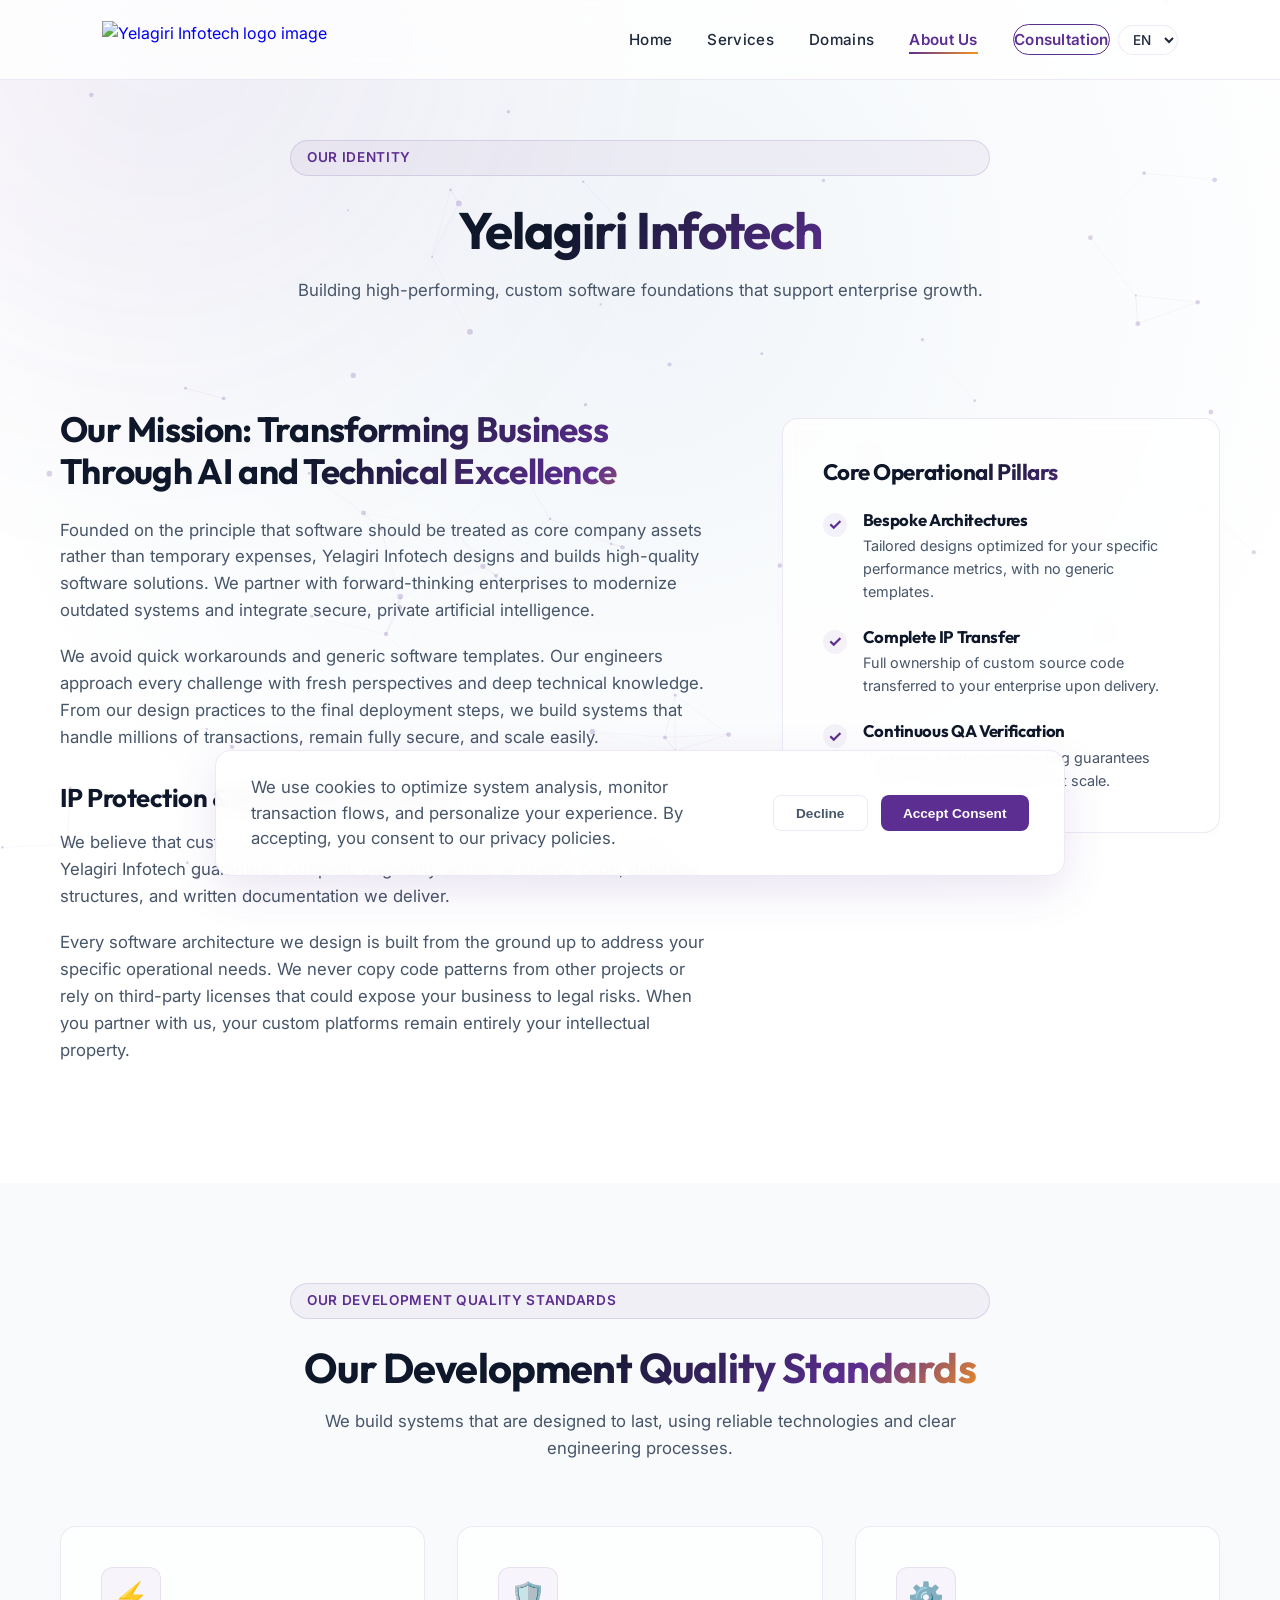
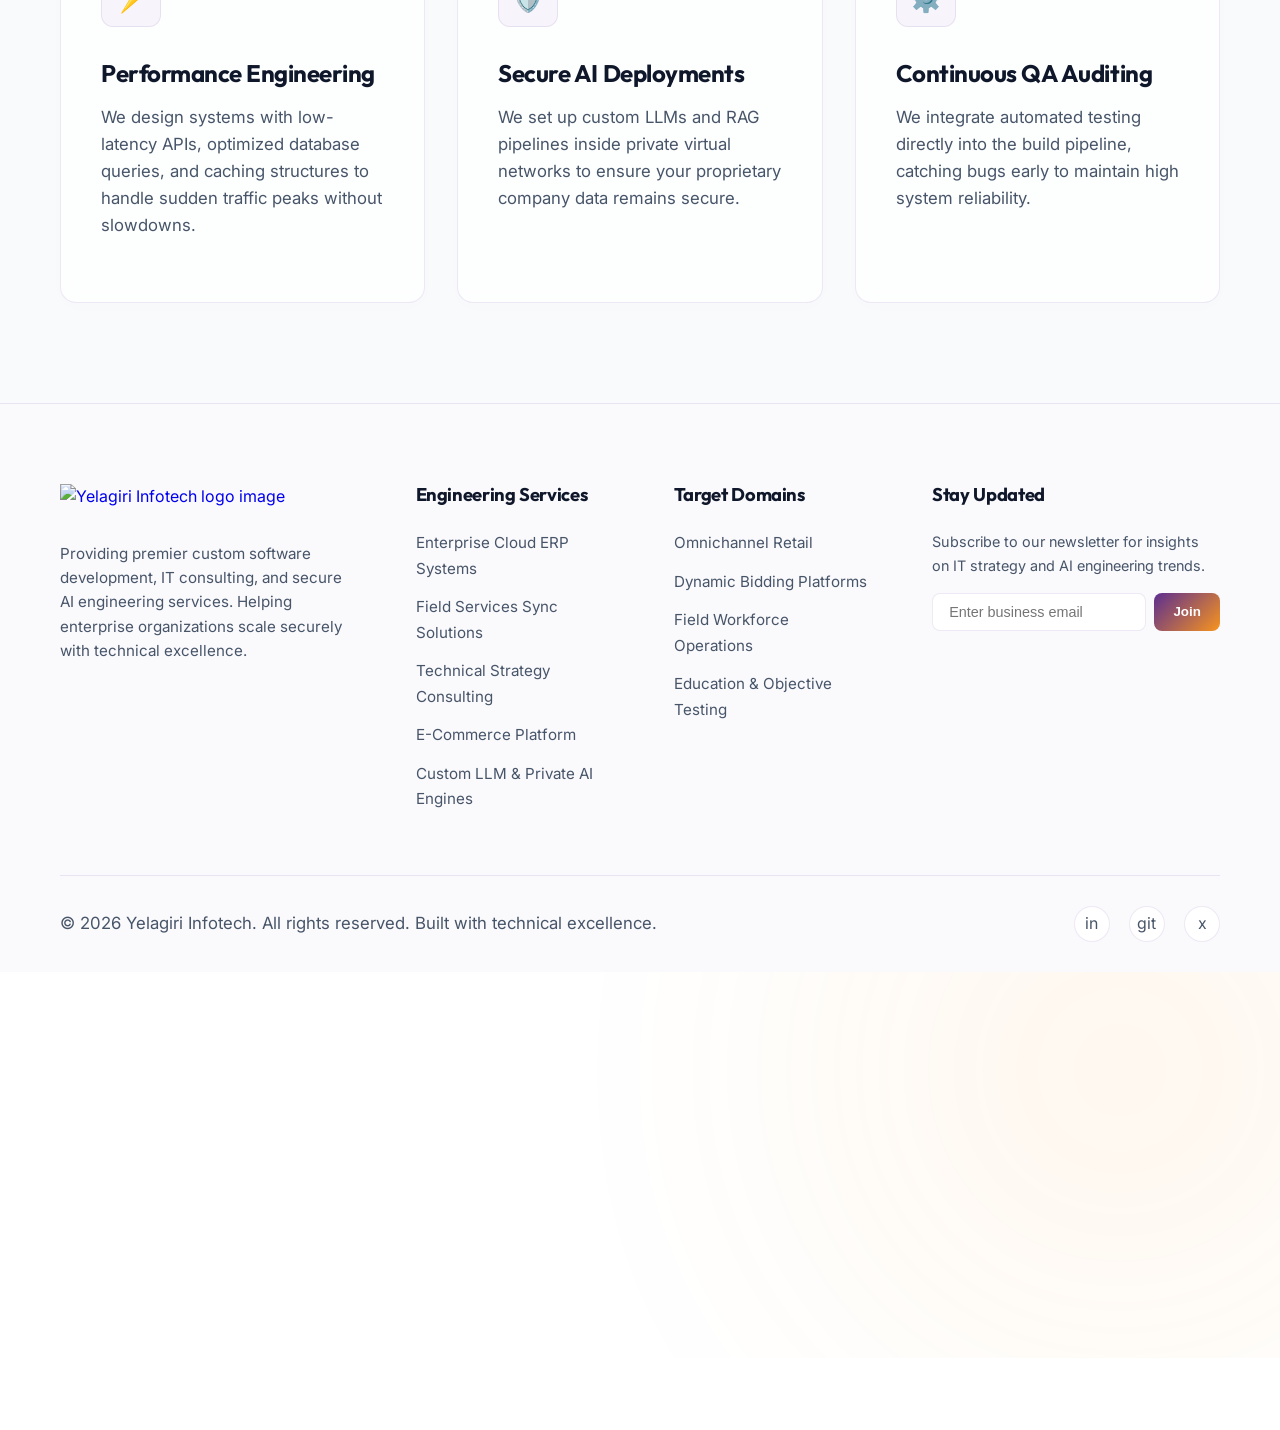
==== about.html @ 875fb86e "Add files via upload" ====
<!DOCTYPE html>
<html lang="en">
<head>
    <meta charset="UTF-8">
    <meta name="viewport" content="width=device-width, initial-scale=1.0">
    <title>About Us | Corporate Mission & Engineering Values | Yelagiri Infotech</title>
    <meta name="description" content="Learn about Yelagiri Infotech's corporate values, engineering quality standards, and how we transform enterprises through custom AI integration and software engineering.">
    <meta name="keywords" content="Yelagiri Infotech mission, corporate software engineers, AI system integrity, custom software engineering standards, professional software development India">
    
    <meta property="og:title" content="About Us | Corporate Mission & Engineering Values | Yelagiri Infotech">
    <meta property="og:description" content="Discover our history, engineering principles, and why we are chosen by enterprise leaders seeking technical excellence and custom AI integrations.">
    <meta property="og:type" content="website">
    <meta property="og:url" content="https://www.yelagiriinfotech.com/about.html">
    <meta property="og:image" content="assets/yelagiri-infotech-logo.png">

    <!-- CSS -->
    <link rel="stylesheet" href="style.css">
</head>
<body>

    <!-- Particle canvas background -->
    <canvas id="bg-canvas"></canvas>
    
    <div class="blur-orb orb-primary"></div>
    <div class="blur-orb orb-secondary"></div>

    <!-- Sticky Navigation Header -->
    <header class="header-nav" id="mainHeader">
        <a href="index.html" class="logo" id="headerLogo">
            <img src="assets/yelagiri-infotech-logo.png" alt="Yelagiri Infotech logo image" class="logo-img" id="headerLogoImg">
        </a>
        <nav style="display: flex; align-items: center;">
            <ul class="nav-links" id="navLinksList">
                <li><a href="index.html" id="navHome" data-i18n="navHome">Home</a></li>
                <li><a href="services.html" id="navServices" data-i18n="navServices">Services</a></li>
                <li><a href="domains.html" id="navDomains" data-i18n="navDomains">Domains</a></li>
                <li><a href="about.html" id="navAbout" class="active" data-i18n="navAbout">About Us</a></li>
                <li><a href="contact.html" id="navContact" class="nav-cta" data-i18n="navContact">Consultation</a></li>
            </ul>
            <div class="lang-selector-wrapper" id="headerLangWrapper">
                <select class="lang-select" aria-label="Language selector" id="headerLangSelect">
                    <option value="en">EN</option>
                    <option value="fr">FR</option>
                    <option value="es">ES</option>
                </select>
            </div>
        </nav>
        <div class="menu-toggle" id="mobileMenuBtn" aria-label="Toggle navigation menu">
            <span></span>
            <span></span>
            <span></span>
        </div>
    </header>

    <main>
        <!-- Page Header -->
        <section class="section" style="padding-top: 140px; padding-bottom: 40px;">
            <div class="container">
                <div class="section-header">
                    <div class="badge" id="aboutBadge" data-i18n="aboutHeadBadge">Our Identity</div>
                    <h1 class="section-title gradient-text" style="font-size: 3.2rem;" data-i18n="aboutHeadTitle">Yelagiri Infotech</h1>
                    <p data-i18n="aboutHeadDesc">Building high-performing, custom software foundations that support enterprise growth.</p>
                </div>
            </div>
        </section>

        <!-- Mission Detail Section -->
        <section class="section" style="padding-top: 0;">
            <div class="container">
                <div class="about-grid" style="grid-template-columns: 1.2fr 0.8fr; align-items: start; gap: 4rem;">
                    <div>
                        <h2 class="gradient-text" style="font-size: 2.2rem; margin-bottom: 1.5rem;" data-i18n="aboutMissionTitle">Our Mission: Transforming Business Through AI and Technical Excellence</h2>
                        <p style="margin-bottom: 1.2rem;" data-i18n="aboutMissionDesc1">
                            Founded on the principle that software should be treated as core company assets rather than temporary expenses, Yelagiri Infotech designs and builds high-quality software solutions. We partner with forward-thinking enterprises to modernize outdated systems and integrate secure, private artificial intelligence.
                        </p>
                        <p style="margin-bottom: 1.2rem;" data-i18n="aboutMissionDesc2">
                            We avoid quick workarounds and generic software templates. Our engineers approach every challenge with fresh perspectives and deep technical knowledge. From our design practices to the final deployment steps, we build systems that handle millions of transactions, remain fully secure, and scale easily.
                        </p>
                        <h3 class="gradient-text" style="font-size: 1.6rem; margin-top: 2rem; margin-bottom: 1rem;" data-i18n="aboutIpTitle">IP Protection & Authentic Solutions</h3>
                        <p style="margin-bottom: 1.2rem;" data-i18n="aboutIpDesc1">
                            We believe that custom enterprise software must be truly unique. That is why Yelagiri Infotech guarantees complete originality across all source code, database structures, and written documentation we deliver.
                        </p>
                        <p style="margin-bottom: 1.2rem;" data-i18n="aboutIpDesc2">
                            Every software architecture we design is built from the ground up to address your specific operational needs. We never copy code patterns from other projects or rely on third-party licenses that could expose your business to legal risks. When you partner with us, your custom platforms remain entirely your intellectual property.
                        </p>
                    </div>

                    <!-- Side card -->
                    <div class="glass-card" style="margin-top: 10px;">
                        <h3 class="gradient-text" style="font-size: 1.4rem; margin-bottom: 1.5rem;" data-i18n="aboutPillarTitle">Core Operational Pillars</h3>
                        <div class="about-features" style="gap: 1.5rem;">
                            <div class="about-feat-item">
                                <div class="about-feat-icon">✓</div>
                                <div class="about-feat-text">
                                    <h4 style="font-size: 1.05rem;" data-i18n="aboutPillarHead1">Bespoke Architectures</h4>
                                    <p style="font-size: 0.9rem;" data-i18n="aboutPillarDesc1">Tailored designs optimized for your specific performance metrics, with no generic templates.</p>
                                </div>
                            </div>
                            <div class="about-feat-item">
                                <div class="about-feat-icon">✓</div>
                                <div class="about-feat-text">
                                    <h4 style="font-size: 1.05rem;" data-i18n="aboutPillarHead2">Complete IP Transfer</h4>
                                    <p style="font-size: 0.9rem;" data-i18n="aboutPillarDesc2">Full ownership of custom source code transferred to your enterprise upon delivery.</p>
                                </div>
                            </div>
                            <div class="about-feat-item">
                                <div class="about-feat-icon">✓</div>
                                <div class="about-feat-text">
                                    <h4 style="font-size: 1.05rem;" data-i18n="aboutPillarHead3">Continuous QA Verification</h4>
                                    <p style="font-size: 0.9rem;" data-i18n="aboutPillarDesc3">Continuous automated testing guarantees system speed and reliability at scale.</p>
                                </div>
                            </div>
                        </div>
                    </div>
                </div>
            </div>
        </section>

        <!-- Our Standards Matrix -->
        <section class="section" style="background: var(--bg-section-alt);">
            <div class="container">
                <div class="section-header">
                    <div class="badge" data-i18n="aboutDevTitle">Standards</div>
                    <h2 class="section-title gradient-text" data-i18n="aboutDevTitle">Our Development Quality Standards</h2>
                    <p data-i18n="aboutDevDesc">We build systems that are designed to last, using reliable technologies and clear engineering processes.</p>
                </div>
                <div class="glass-grid">
                    
                    <div class="glass-card">
                        <div class="card-icon">⚡</div>
                        <h3 class="card-title" data-i18n="aboutCardTitle1">Performance Engineering</h3>
                        <p class="card-desc" data-i18n="aboutCardDesc1">We design systems with low-latency APIs, optimized database queries, and caching structures to handle sudden traffic peaks without slowdowns.</p>
                    </div>

                    <div class="glass-card">
                        <div class="card-icon">🛡️</div>
                        <h3 class="card-title" data-i18n="aboutCardTitle2">Secure AI Deployments</h3>
                        <p class="card-desc" data-i18n="aboutCardDesc2">We set up custom LLMs and RAG pipelines inside private virtual networks to ensure your proprietary company data remains secure.</p>
                    </div>

                    <div class="glass-card">
                        <div class="card-icon">⚙️</div>
                        <h3 class="card-title" data-i18n="aboutCardTitle3">Continuous QA Auditing</h3>
                        <p class="card-desc" data-i18n="aboutCardDesc3">We integrate automated testing directly into the build pipeline, catching bugs early to maintain high system reliability.</p>
                    </div>

                </div>
            </div>
        </section>
    </main>

    <!-- Footer -->
    <footer class="footer" id="mainFooter">
        <div class="container">
            <div class="footer-grid">
                <div class="footer-logo-desc">
                    <a href="index.html" class="logo" id="footerLogo">
                        <img src="assets/yelagiri-infotech-logo.png" alt="Yelagiri Infotech logo image" class="logo-img" id="footerLogoImg">
                    </a>
                    <p class="footer-desc" data-i18n="footerDesc">
                        Providing premier custom software development, IT consulting, and secure AI engineering services. Helping enterprise organizations scale securely with technical excellence.
                    </p>
                </div>
                <div>
                    <h3 class="footer-title" data-i18n="footerServicesTitle">Engineering Services</h3>
                    <ul class="footer-links" id="footerServicesLinks">
                        <li><a href="services.html?tab=tab-erp" id="fLinkERP" data-i18n="optErp">Enterprise ERP Systems</a></li>
                        <li><a href="services.html?tab=tab-field" id="fLinkField" data-i18n="optField">Field Services Software</a></li>
                        <li><a href="services.html?tab=tab-strategy" id="fLinkStrategy" data-i18n="optStrategy">Tech Strategy Consulting</a></li>
                        <li><a href="services.html?tab=tab-testing" id="fLinkTesting" data-i18n="optTesting">E-Commerce Platform</a></li>
                        <li><a href="services.html?tab=tab-llm" id="fLinkLlm" data-i18n="optLlm">LLM & Generative AI</a></li>
                    </ul>
                </div>
                <div>
                    <h3 class="footer-title" data-i18n="footerDomainsTitle">Target Domains</h3>
                    <ul class="footer-links" id="footerDomainsLinks">
                        <li><a href="domains.html#retail" id="fLinkRetail">Omnichannel Retail</a></li>
                        <li><a href="domains.html#bidding" id="fLinkBidding">Dynamic Bidding Platforms</a></li>
                        <li><a href="domains.html#field" id="fLinkFieldSect">Field Workforce Operations</a></li>
                        <li><a href="domains.html#education" id="fLinkEdu">Education & Objective Testing</a></li>
                    </ul>
                </div>
                <div>
                    <h3 class="footer-title" data-i18n="footerNewsletterTitle">Stay Updated</h3>
                    <p class="footer-newsletter-p" data-i18n="footerNewsletterP">Subscribe to our newsletter for insights on IT strategy and AI engineering trends.</p>
                    <form class="newsletter-form" id="newsletterForm" onsubmit="event.preventDefault(); alert('Thank you for subscribing to Yelagiri Infotech insights!'); this.reset();">
                        <input type="email" class="newsletter-input" data-i18n="footerNewsletterPlaceholder" placeholder="Enter business email" required aria-label="Business email address">
                        <button type="submit" class="newsletter-btn" id="newsletterSubmit" data-i18n="footerNewsletterBtn">Join</button>
                    </form>
                </div>
            </div>
            <div class="footer-bottom">
                <p>&copy; 2026 Yelagiri Infotech. All rights reserved. Built with technical excellence.</p>
                <div class="social-links">
                    <a href="https://linkedin.com" target="_blank" rel="noopener" class="social-link" id="socLinkedin" aria-label="Yelagiri Infotech LinkedIn profile">in</a>
                    <a href="https://github.com" target="_blank" rel="noopener" class="social-link" id="socGithub" aria-label="Yelagiri Infotech GitHub workspace">git</a>
                    <a href="https://twitter.com" target="_blank" rel="noopener" class="social-link" id="socTwitter" aria-label="Yelagiri Infotech Twitter profile">x</a>
                </div>
            </div>
        </div>
    </footer>

    <!-- Cookie Consent Banner -->
    <div class="cookie-banner" id="cookieBanner">
        <div class="cookie-content">
            <p data-i18n="cookieText">We use cookies to optimize system analysis, monitor transaction flows, and personalize your experience. By accepting, you consent to our privacy policies.</p>
        </div>
        <div class="cookie-btns">
            <button class="cookie-btn cookie-btn-decline" id="cookieDeclineBtn" data-i18n="cookieDecline">Decline</button>
            <button class="cookie-btn cookie-btn-accept" id="cookieAcceptBtn" data-i18n="cookieAccept">Accept Consent</button>
        </div>
    </div>

    <!-- Script -->
    <script src="script.js"></script>
</body>
</html>
---- style.css ----
@import url('https://fonts.googleapis.com/css2?family=Inter:wght@300;400;500;600&family=Outfit:wght@400;500;600;700;800&display=swap');

/* --- Theme Variables (Light Mode Redesign) --- */
:root {
    --bg-main: #ffffff;
    --bg-section-alt: #f8fafc;
    --bg-card: rgba(255, 255, 255, 0.75);
    --bg-card-hover: rgba(255, 255, 255, 0.95);
    --border-card: rgba(92, 46, 145, 0.1);
    --border-card-active: rgba(247, 148, 30, 0.4);
    
    --color-primary: #5c2e91;       /* Corporate Purple */
    --color-secondary: #f7941e;     /* Corporate Orange */
    --color-accent: #5c2e91;
    --color-success: #10B981;
    
    --text-main: #1e293b;           /* Slate Dark */
    --text-muted: #475569;          /* Slate Medium */
    --text-dark: #0f172a;
    
    --font-heading: 'Outfit', sans-serif;
    --font-body: 'Inter', sans-serif;
    
    --glow-primary: 0 0 20px rgba(92, 46, 145, 0.15);
    --glow-secondary: 0 0 20px rgba(247, 148, 30, 0.15);
    
    --transition-fast: 0.2s ease;
    --transition-medium: 0.4s cubic-bezier(0.16, 1, 0.3, 1);
}

/* --- Base Resets --- */
* {
    margin: 0;
    padding: 0;
    box-sizing: border-box;
}

html {
    scroll-behavior: smooth;
    font-size: 16px;
    background-color: var(--bg-main);
    color: var(--text-main);
    font-family: var(--font-body);
}

body {
    min-height: 100vh;
    overflow-x: hidden;
    position: relative;
    line-height: 1.6;
}

/* --- Layout Background and AI Particles Canvas --- */
#bg-canvas {
    position: fixed;
    top: 0;
    left: 0;
    width: 100%;
    height: 100%;
    z-index: -2;
    pointer-events: none;
    background: radial-gradient(circle at 50% 30%, #f1f5f9 0%, var(--bg-main) 80%);
}

.blur-orb {
    position: absolute;
    width: 45vw;
    height: 45vw;
    border-radius: 50%;
    z-index: -1;
    filter: blur(140px);
    pointer-events: none;
    opacity: 0.08; /* Softened for light mode */
}

.orb-primary {
    top: -10%;
    left: -10%;
    background: var(--color-primary);
    animation: orb-drift 25s infinite alternate ease-in-out;
}

.orb-secondary {
    bottom: -15%;
    right: -10%;
    background: var(--color-secondary);
    animation: orb-drift 30s infinite alternate-reverse ease-in-out;
}

@keyframes orb-drift {
    0% { transform: translate(0, 0) scale(1); }
    100% { transform: translate(8%, 5%) scale(1.15); }
}

/* --- Scrollbar Customization --- */
::-webkit-scrollbar {
    width: 8px;
}
::-webkit-scrollbar-track {
    background: var(--bg-main);
}
::-webkit-scrollbar-thumb {
    background: #e2e8f0;
    border-radius: 4px;
}
::-webkit-scrollbar-thumb:hover {
    background: var(--color-primary);
}

/* --- Typography Helpers --- */
h1, h2, h3, h4, h5, h6 {
    font-family: var(--font-heading);
    font-weight: 700;
    letter-spacing: -0.02em;
    line-height: 1.2;
    color: var(--text-dark);
}

.gradient-text {
    background: linear-gradient(135deg, var(--text-dark) 40%, var(--color-primary) 80%, var(--color-secondary) 100%);
    -webkit-background-clip: text;
    -webkit-text-fill-color: transparent;
}

.gradient-accent-text {
    background: linear-gradient(135deg, var(--color-primary) 0%, var(--color-secondary) 100%);
    -webkit-background-clip: text;
    -webkit-text-fill-color: transparent;
}

p {
    font-size: 1.05rem;
    color: var(--text-muted);
    font-weight: 400;
}

/* --- Premium Navigation Header --- */
.header-nav {
    position: fixed;
    top: 0;
    left: 0;
    width: 100%;
    height: 80px;
    display: flex;
    justify-content: space-between;
    align-items: center;
    padding: 0 8%;
    background: rgba(255, 255, 255, 0.8);
    backdrop-filter: blur(12px);
    -webkit-backdrop-filter: blur(12px);
    border-bottom: 1px solid var(--border-card);
    z-index: 1000;
    transition: var(--transition-medium);
}

.header-nav.scrolled {
    height: 70px;
    background: rgba(255, 255, 255, 0.95);
    box-shadow: 0 10px 30px rgba(92, 46, 145, 0.05);
}

.logo {
    display: flex;
    align-items: center;
    text-decoration: none;
}

.logo-img {
    height: 38px;
    width: auto;
    object-fit: contain;
    transition: var(--transition-fast);
}

.logo:hover .logo-img {
    transform: scale(1.02);
}

.nav-links {
    display: flex;
    list-style: none;
    gap: 2.2rem;
    align-items: center;
}

.nav-links a {
    text-decoration: none;
    color: var(--text-main);
    font-size: 0.95rem;
    font-weight: 500;
    letter-spacing: 0.02em;
    transition: var(--transition-fast);
    position: relative;
    padding: 5px 0;
}

.nav-links a::after {
    content: '';
    position: absolute;
    bottom: 0;
    left: 0;
    width: 0;
    height: 2px;
    background: linear-gradient(90deg, var(--color-primary), var(--color-secondary));
    transition: var(--transition-medium);
}

.nav-links a:hover {
    color: var(--color-primary);
}

.nav-links a:hover::after,
.nav-links a.active::after {
    width: 100%;
}

.nav-links a.active {
    color: var(--color-primary);
    font-weight: 600;
}

.nav-cta {
    padding: 0.6rem 1.4rem;
    border-radius: 30px;
    border: 1px solid var(--color-primary);
    background: transparent;
    color: var(--color-primary) !important;
    font-weight: 600 !important;
}

.nav-cta:hover {
    background: linear-gradient(135deg, var(--color-primary), var(--color-secondary));
    color: #ffffff !important;
    border-color: transparent;
    transform: translateY(-2px);
    box-shadow: var(--glow-primary);
}

.nav-cta::after {
    display: none !important;
}

/* Language Switcher Styling */
.lang-selector-wrapper {
    display: flex;
    align-items: center;
    margin-left: 0.5rem;
}

.lang-select {
    background: #ffffff;
    border: 1px solid var(--border-card);
    border-radius: 20px;
    padding: 5px 10px;
    color: var(--text-main);
    font-family: var(--font-body);
    font-size: 0.85rem;
    font-weight: 500;
    cursor: pointer;
    outline: none;
    transition: var(--transition-fast);
}

.lang-select:hover {
    border-color: var(--color-primary);
}

.lang-select:focus {
    border-color: var(--color-primary);
    box-shadow: 0 0 0 2px rgba(92, 46, 145, 0.1);
}

.menu-toggle {
    display: none;
    flex-direction: column;
    width: 24px;
    cursor: pointer;
    gap: 6px;
}

.menu-toggle span {
    height: 2px;
    width: 100%;
    background-color: var(--text-main);
    transition: var(--transition-fast);
}

/* --- Container Details --- */
.container {
    max-width: 1200px;
    margin: 0 auto;
    padding: 0 20px;
}

/* --- Hero Section Styling --- */
.hero-sec {
    min-height: 90vh;
    display: flex;
    align-items: center;
    padding-top: 100px;
    position: relative;
}

.hero-grid {
    display: grid;
    grid-template-columns: 1.15fr 0.85fr;
    gap: 4rem;
    align-items: center;
}

.hero-content {
    display: flex;
    flex-direction: column;
}

.badge {
    align-self: flex-start;
    display: flex;
    align-items: center;
    gap: 8px;
    padding: 6px 16px;
    background: rgba(92, 46, 145, 0.05);
    border: 1px solid rgba(92, 46, 145, 0.15);
    border-radius: 50px;
    color: var(--color-primary);
    font-size: 0.85rem;
    font-weight: 600;
    margin-bottom: 1.5rem;
    letter-spacing: 0.05em;
    text-transform: uppercase;
}

.badge-pulse {
    width: 8px;
    height: 8px;
    background-color: var(--color-secondary);
    border-radius: 50%;
    box-shadow: 0 0 8px var(--color-secondary);
    animation: badge-glow 1.5s infinite alternate;
}

@keyframes badge-glow {
    0% { opacity: 0.4; }
    100% { opacity: 1; transform: scale(1.2); }
}

.hero-title {
    font-size: 3.8rem;
    line-height: 1.1;
    margin-bottom: 1.5rem;
}

.hero-desc {
    font-size: 1.15rem;
    margin-bottom: 2.5rem;
    max-width: 95%;
}

.hero-ctas {
    display: flex;
    gap: 1.5rem;
}

.btn {
    display: inline-flex;
    align-items: center;
    justify-content: center;
    padding: 0.9rem 2rem;
    font-size: 1rem;
    font-weight: 600;
    border-radius: 8px;
    text-decoration: none;
    transition: var(--transition-medium);
    cursor: pointer;
}

.btn-primary {
    background: linear-gradient(135deg, var(--color-primary), var(--color-secondary));
    color: #ffffff;
    border: none;
}

.btn-primary:hover {
    transform: translateY(-3px);
    box-shadow: 0 10px 25px rgba(92, 46, 145, 0.25);
}

.btn-secondary {
    background: #ffffff;
    color: var(--text-main);
    border: 1px solid rgba(92, 46, 145, 0.15);
    box-shadow: 0 4px 10px rgba(0, 0, 0, 0.02);
}

.btn-secondary:hover {
    background: var(--bg-section-alt);
    border-color: rgba(92, 46, 145, 0.3);
    transform: translateY(-3px);
}

.hero-visual {
    position: relative;
    display: flex;
    justify-content: center;
}

.image-container {
    width: 100%;
    max-width: 450px;
    aspect-ratio: 1/1;
    border-radius: 20px;
    background: linear-gradient(135deg, rgba(92, 46, 145, 0.03), rgba(247, 148, 30, 0.03));
    border: 1px solid var(--border-card);
    overflow: hidden;
    position: relative;
    box-shadow: 0 20px 40px rgba(92, 46, 145, 0.05);
}

.image-container img {
    width: 100%;
    height: 100%;
    object-fit: cover;
    opacity: 0.95;
    transition: var(--transition-medium);
}

.image-container:hover img {
    transform: scale(1.03);
}

.hero-glow-ring {
    position: absolute;
    width: 110%;
    height: 110%;
    border: 2px solid rgba(92, 46, 145, 0.6);   /* thicker, more visible */
    border-radius: 50%;
    top: -5%;
    left: -5%;
    z-index: -1;
    animation: spin-clockwise 20s linear infinite;
    box-shadow: 0 0 40px rgba(92, 46, 145, 0.8); /* glowing effect */
}

.hero-glow-ring-2 {
    position: absolute;
    width: 120%;
    height: 120%;
    border: 2px solid rgba(247, 148, 30, 0.7);   /* stronger orange */
    border-radius: 50%;
    top: -10%;
    left: -10%;
    z-index: -1;
    animation: spin-counter 40s linear infinite;
    box-shadow: 0 0 50px rgba(247, 148, 30, 0.9); /* glowing effect */
}

@keyframes spin-clockwise {
    100% { transform: rotate(360deg); }
}
@keyframes spin-counter {
    100% { transform: rotate(-360deg); }
}

/* --- Sections Common Structure --- */
.section {
    padding: 100px 0;
    position: relative;
}

.section-header {
    text-align: center;
    max-width: 700px;
    margin: 0 auto 4rem auto;
}

.section-header .badge {
    margin-left: auto;
    margin-right: auto;
}

.section-title {
    font-size: 2.6rem;
    margin-bottom: 1rem;
}

/* --- Glassmorphism Card System --- */
.glass-grid {
    display: grid;
    grid-template-columns: repeat(auto-fit, minmax(320px, 1fr));
    gap: 2rem;
}

.glass-card {
    background: var(--bg-card);
    border: 1px solid var(--border-card);
    border-radius: 16px;
    padding: 2.5rem;
    backdrop-filter: blur(8px);
    -webkit-backdrop-filter: blur(8px);
    transition: var(--transition-medium);
    position: relative;
    overflow: hidden;
    display: flex;
    flex-direction: column;
    box-shadow: 0 4px 20px rgba(0, 0, 0, 0.01);
}

.glass-card::before {
    content: '';
    position: absolute;
    top: 0;
    left: 0;
    width: 100%;
    height: 100%;
    background: linear-gradient(135deg, rgba(92, 46, 145, 0.03) 0%, transparent 50%);
    opacity: 0;
    transition: var(--transition-medium);
    pointer-events: none;
}

.glass-card:hover {
    transform: translateY(-8px);
    background: var(--bg-card-hover);
    border-color: var(--border-card-active);
    box-shadow: 0 20px 40px rgba(92, 46, 145, 0.06);
}

.glass-card:hover::before {
    opacity: 1;
}

.card-icon {
    width: 60px;
    height: 60px;
    border-radius: 12px;
    background: rgba(92, 46, 145, 0.04);
    border: 1px solid rgba(92, 46, 145, 0.1);
    display: flex;
    align-items: center;
    justify-content: center;
    color: var(--color-primary);
    font-size: 1.8rem;
    margin-bottom: 2rem;
    transition: var(--transition-fast);
}

.glass-card:hover .card-icon {
    background: linear-gradient(135deg, var(--color-primary), var(--color-secondary));
    color: #ffffff;
    box-shadow: var(--glow-primary);
    transform: scale(1.08);
    border-color: transparent;
}

.card-title {
    font-size: 1.5rem;
    margin-bottom: 1rem;
    color: var(--text-dark);
}

.card-desc {
    margin-bottom: 1.5rem;
    flex-grow: 1;
    color: var(--text-muted);
}

.card-link {
    display: inline-flex;
    align-items: center;
    gap: 8px;
    color: var(--color-primary);
    text-decoration: none;
    font-weight: 600;
    font-size: 0.95rem;
    transition: var(--transition-fast);
}

.card-link svg {
    transition: var(--transition-fast);
}

.glass-card:hover .card-link {
    color: var(--color-secondary);
}

.glass-card:hover .card-link svg {
    transform: translateX(4px);
}

/* --- Stats Ticker Section --- */
.stats-sec {
    background: var(--bg-section-alt);
    border-top: 1px solid var(--border-card);
    border-bottom: 1px solid var(--border-card);
    padding: 60px 0;
}

.stats-grid {
    display: grid;
    grid-template-columns: repeat(4, 1fr);
    gap: 2rem;
    text-align: center;
}

.stat-item {
    display: flex;
    flex-direction: column;
    align-items: center;
}

.stat-num {
    font-size: 3.5rem;
    font-weight: 800;
    color: var(--color-primary);
    margin-bottom: 0.5rem;
    font-family: var(--font-heading);
    text-shadow: 0 4px 15px rgba(92, 46, 145, 0.05);
}

.stat-label {
    font-size: 0.95rem;
    color: var(--text-muted);
    font-weight: 600;
    text-transform: uppercase;
    letter-spacing: 0.05em;
}

/* --- Domain Matrix / Showcase Section --- */
.domain-grid {
    display: grid;
    grid-template-columns: repeat(2, 1fr);
    gap: 2.5rem;
}

.domain-card {
    display: flex;
    flex-direction: column;
    background: var(--bg-card);
    border: 1px solid var(--border-card);
    border-radius: 20px;
    overflow: hidden;
    backdrop-filter: blur(8px);
    -webkit-backdrop-filter: blur(8px);
    transition: var(--transition-medium);
    box-shadow: 0 4px 20px rgba(0, 0, 0, 0.01);
}

.domain-card:hover {
    transform: translateY(-8px);
    border-color: var(--border-card-active);
    background: var(--bg-card-hover);
    box-shadow: 0 20px 40px rgba(92, 46, 145, 0.05);
}

.domain-img-box {
    width: 100%;
    height: 240px;
    overflow: hidden;
    position: relative;
    border-bottom: 1px solid var(--border-card);
}

.domain-img-box img {
    width: 100%;
    height: 100%;
    object-fit: cover;
    opacity: 0.9;
    transition: var(--transition-medium);
}

.domain-card:hover .domain-img-box img {
    transform: scale(1.03);
}

.domain-overlay {
    position: absolute;
    top: 15px;
    left: 15px;
    background: rgba(255, 255, 255, 0.9);
    padding: 6px 14px;
    border-radius: 30px;
    border: 1px solid var(--border-card);
    font-size: 0.8rem;
    font-weight: 600;
    color: var(--color-primary);
    box-shadow: 0 2px 8px rgba(0,0,0,0.05);
}

.domain-body {
    padding: 2.5rem;
}

.domain-body h3 {
    font-size: 1.6rem;
    margin-bottom: 1rem;
    color: var(--text-dark);
}

/* --- About Focus Blocks --- */
.about-grid {
    display: grid;
    grid-template-columns: 1fr 1fr;
    gap: 4rem;
    align-items: center;
}

.about-features {
    display: flex;
    flex-direction: column;
    gap: 1.5rem;
}

.about-feat-item {
    display: flex;
    gap: 1rem;
}

.about-feat-icon {
    flex-shrink: 0;
    width: 24px;
    height: 24px;
    border-radius: 50%;
    background: rgba(92, 46, 145, 0.06);
    color: var(--color-primary);
    display: flex;
    align-items: center;
    justify-content: center;
    margin-top: 3px;
    font-weight: bold;
}

.about-feat-text h4 {
    margin-bottom: 0.25rem;
    color: var(--text-dark);
    font-size: 1.15rem;
}

/* --- Services Tab/Category Section --- */
.services-tabs-container {
    margin-top: 3rem;
}

.tabs-nav {
    display: flex;
    justify-content: center;
    gap: 1rem;
    list-style: none;
    margin-bottom: 3.5rem;
    flex-wrap: wrap;
}

.tab-btn {
    padding: 0.8rem 1.8rem;
    background: #ffffff;
    border: 1px solid var(--border-card);
    color: var(--text-muted);
    border-radius: 30px;
    cursor: pointer;
    font-weight: 600;
    font-size: 0.95rem;
    transition: var(--transition-medium);
    box-shadow: 0 2px 8px rgba(0,0,0,0.01);
}

.tab-btn:hover {
    color: var(--color-primary);
    border-color: rgba(92, 46, 145, 0.3);
}

.tab-btn.active {
    color: #ffffff;
    background: linear-gradient(135deg, var(--color-primary), var(--color-secondary));
    border-color: transparent;
    box-shadow: var(--glow-primary);
}

.tab-content {
    display: none;
    animation: fade-in-scale 0.5s cubic-bezier(0.16, 1, 0.3, 1) forwards;
}

.tab-content.active {
    display: grid;
    grid-template-columns: 1.1fr 0.9fr;
    gap: 4rem;
    align-items: center;
}

@keyframes fade-in-scale {
    from {
        opacity: 0;
        transform: scale(0.97) translateY(10px);
    }
    to {
        opacity: 1;
        transform: scale(1) translateY(0);
    }
}

.service-bullets {
    margin-top: 1.5rem;
    list-style: none;
}

.service-bullets li {
    position: relative;
    padding-left: 24px;
    margin-bottom: 0.8rem;
    color: var(--text-muted);
    font-size: 1rem;
}

.service-bullets li::before {
    content: "✓";
    position: absolute;
    left: 0;
    color: var(--color-secondary);
    font-weight: 900;
}

/* --- Contact Page Form Styling --- */
.contact-grid {
    display: grid;
    grid-template-columns: 0.85fr 1.15fr;
    gap: 4rem;
}

.contact-info-box {
    display: flex;
    flex-direction: column;
    gap: 2rem;
}

.contact-item {
    display: flex;
    gap: 1.2rem;
}

.contact-icon {
    width: 50px;
    height: 50px;
    border-radius: 10px;
    background: rgba(92, 46, 145, 0.04);
    border: 1px solid rgba(92, 46, 145, 0.1);
    display: flex;
    align-items: center;
    justify-content: center;
    color: var(--color-primary);
    font-size: 1.4rem;
    flex-shrink: 0;
}

.contact-details h4 {
    font-size: 1.1rem;
    margin-bottom: 0.25rem;
    color: var(--text-dark);
}

.contact-form-wrapper {
    background: var(--bg-card);
    border: 1px solid var(--border-card);
    border-radius: 20px;
    padding: 3rem;
    backdrop-filter: blur(8px);
    -webkit-backdrop-filter: blur(8px);
    box-shadow: 0 10px 30px rgba(92, 46, 145, 0.02);
}

.form-group-row {
    display: grid;
    grid-template-columns: 1fr 1fr;
    gap: 1.5rem;
    margin-bottom: 1.5rem;
}

.form-group {
    margin-bottom: 1.5rem;
    display: flex;
    flex-direction: column;
}

.form-group label {
    font-size: 0.9rem;
    font-weight: 600;
    color: var(--text-main);
    margin-bottom: 0.5rem;
}

.form-control {
    background: #ffffff;
    border: 1px solid var(--border-card);
    padding: 0.85rem 1.2rem;
    border-radius: 8px;
    color: var(--text-main);
    font-family: var(--font-body);
    font-size: 0.95rem;
    transition: var(--transition-fast);
}

.form-control:focus {
    outline: none;
    border-color: var(--color-primary);
    box-shadow: 0 0 0 3px rgba(92, 46, 145, 0.15);
}

textarea.form-control {
    resize: vertical;
    min-height: 120px;
}

.form-feedback {
    margin-top: 1rem;
    font-size: 0.95rem;
    display: none;
    align-items: center;
    gap: 8px;
    font-weight: 500;
}

.form-feedback.success {
    display: flex;
    color: var(--color-success);
}

.form-feedback.error {
    display: flex;
    color: #EF4444;
}

/* --- Call To Action Section --- */
.cta-sec {
    background: linear-gradient(135deg, rgba(92, 46, 145, 0.02) 0%, rgba(247, 148, 30, 0.02) 100%);
    border-top: 1px solid var(--border-card);
    border-bottom: 1px solid var(--border-card);
    text-align: center;
    position: relative;
    overflow: hidden;
}

.cta-box {
    max-width: 800px;
    margin: 0 auto;
    position: relative;
    z-index: 1;
}

.cta-title {
    font-size: 3rem;
    margin-bottom: 1.5rem;
}

.cta-desc {
    font-size: 1.15rem;
    margin-bottom: 2.5rem;
    color: var(--text-muted);
}

/* --- Premium Footer --- */
.footer {
    background: #FAF9FC; /* Very soft purple-white */
    border-top: 1px solid var(--border-card);
    padding: 80px 0 30px 0;
}

.footer-grid {
    display: grid;
    grid-template-columns: 1.5fr 1fr 1fr 1.2fr;
    gap: 4rem;
    margin-bottom: 50px;
}

.footer-logo-desc {
    display: flex;
    flex-direction: column;
}

.footer-desc {
    margin-top: 1.2rem;
    font-size: 0.95rem;
    line-height: 1.6;
    color: var(--text-muted);
}

.footer-title {
    font-size: 1.15rem;
    margin-bottom: 1.5rem;
    color: var(--text-dark);
    font-weight: 700;
}

.footer-links {
    list-style: none;
}

.footer-links li {
    margin-bottom: 0.8rem;
}

.footer-links a {
    text-decoration: none;
    color: var(--text-muted);
    font-size: 0.95rem;
    transition: var(--transition-fast);
}

.footer-links a:hover {
    color: var(--color-primary);
    padding-left: 5px;
}

.footer-newsletter-p {
    font-size: 0.9rem;
    margin-bottom: 1rem;
    color: var(--text-muted);
}

.newsletter-form {
    display: flex;
    gap: 8px;
}

.newsletter-input {
    flex-grow: 1;
    background: #ffffff;
    border: 1px solid var(--border-card);
    border-radius: 8px;
    padding: 0.65rem 1rem;
    color: var(--text-main);
    font-size: 0.9rem;
}

.newsletter-input:focus {
    outline: none;
    border-color: var(--color-primary);
}

.newsletter-btn {
    padding: 0.65rem 1.2rem;
    border: none;
    border-radius: 8px;
    background: linear-gradient(135deg, var(--color-primary), var(--color-secondary));
    color: #ffffff;
    font-weight: 600;
    cursor: pointer;
    transition: var(--transition-medium);
}

.newsletter-btn:hover {
    box-shadow: var(--glow-primary);
    transform: translateY(-1px);
}

.footer-bottom {
    border-top: 1px solid var(--border-card);
    padding-top: 30px;
    display: flex;
    justify-content: space-between;
    align-items: center;
    color: var(--text-muted);
    font-size: 0.85rem;
}

.social-links {
    display: flex;
    gap: 1.2rem;
}

.social-link {
    width: 36px;
    height: 36px;
    border-radius: 50%;
    border: 1px solid var(--border-card);
    background: #ffffff;
    display: flex;
    align-items: center;
    justify-content: center;
    color: var(--text-muted);
    font-size: 1rem;
    text-decoration: none;
    transition: var(--transition-medium);
}

.social-link:hover {
    color: var(--color-primary);
    border-color: var(--color-primary);
    background: rgba(92, 46, 145, 0.04);
    transform: translateY(-3px);
}

/* --- Cookie Consent Banner Styling --- */
.cookie-banner {
    position: fixed;
    bottom: -200px;
    left: 50%;
    transform: translateX(-50%);
    width: 90%;
    max-width: 850px;
    background: rgba(255, 255, 255, 0.95);
    border: 1px solid var(--border-card);
    box-shadow: 0 15px 45px rgba(92, 46, 145, 0.12);
    border-radius: 16px;
    padding: 1.5rem 2.2rem;
    display: flex;
    justify-content: space-between;
    align-items: center;
    gap: 2.5rem;
    z-index: 9999;
    backdrop-filter: blur(12px);
    -webkit-backdrop-filter: blur(12px);
    transition: bottom 0.6s cubic-bezier(0.16, 1, 0.3, 1);
}

.cookie-banner.show {
    bottom: 24px;
}

.cookie-content {
    font-size: 0.92rem;
    color: var(--text-muted);
    line-height: 1.5;
}

.cookie-content p {
    margin: 0;
    color: var(--text-muted);
}

.cookie-btns {
    display: flex;
    gap: 0.8rem;
    flex-shrink: 0;
}

.cookie-btn {
    padding: 0.6rem 1.4rem;
    font-size: 0.85rem;
    font-weight: 600;
    border-radius: 8px;
    cursor: pointer;
    border: none;
    transition: var(--transition-fast);
}

.cookie-btn-accept {
    background: var(--color-primary);
    color: #ffffff;
}

.cookie-btn-accept:hover {
    background: #462270;
    box-shadow: var(--glow-primary);
}

.cookie-btn-decline {
    background: transparent;
    color: var(--text-muted);
    border: 1px solid var(--border-card);
}

.cookie-btn-decline:hover {
    background: rgba(0, 0, 0, 0.03);
    color: var(--text-main);
}

/* --- Responsive Adaptations --- */
@media (max-width: 1024px) {
    .header-nav {
        padding: 0 5%;
    }
    .hero-grid {
        gap: 2rem;
    }
    .hero-title {
        font-size: 3rem;
    }
    .footer-grid {
        grid-template-columns: repeat(2, 1fr);
        gap: 3rem;
    }
}

@media (max-width: 768px) {
    .menu-toggle {
        display: flex;
    }
    
    .nav-links {
        position: fixed;
        top: 80px;
        left: -100%;
        width: 100%;
        height: calc(100vh - 80px);
        background: rgba(255, 255, 255, 0.98);
        backdrop-filter: blur(20px);
        flex-direction: column;
        justify-content: center;
        gap: 2rem;
        transition: var(--transition-medium);
        z-index: 999;
        border-top: 1px solid var(--border-card);
    }
    
    .nav-links.active {
        left: 0;
    }
    
    .lang-selector-wrapper {
        margin-left: 0;
        margin-top: 0.5rem;
    }
    
    .hero-grid {
        grid-template-columns: 1fr;
        text-align: center;
        padding-top: 40px;
    }
    
    .badge {
        align-self: center;
    }
    
    .hero-desc {
        max-width: 100%;
    }
    
    .hero-ctas {
        justify-content: center;
    }
    
    .stats-grid {
        grid-template-columns: repeat(2, 1fr);
        gap: 3rem;
    }
    
    .domain-grid {
        grid-template-columns: 1fr;
    }
    
    .about-grid {
        grid-template-columns: 1fr;
        gap: 3rem;
    }
    
    .tab-content.active {
        grid-template-columns: 1fr;
        gap: 2rem;
    }
    
    .contact-grid {
        grid-template-columns: 1fr;
        gap: 3rem;
    }
    
    .form-group-row {
        grid-template-columns: 1fr;
        gap: 0;
    }
    
    .footer-grid {
        grid-template-columns: 1fr;
        gap: 2.5rem;
    }
    
    .cookie-banner {
        flex-direction: column;
        gap: 1.2rem;
        text-align: center;
        padding: 1.5rem;
    }
    
    .cookie-btns {
        width: 100%;
        justify-content: center;
    }
}
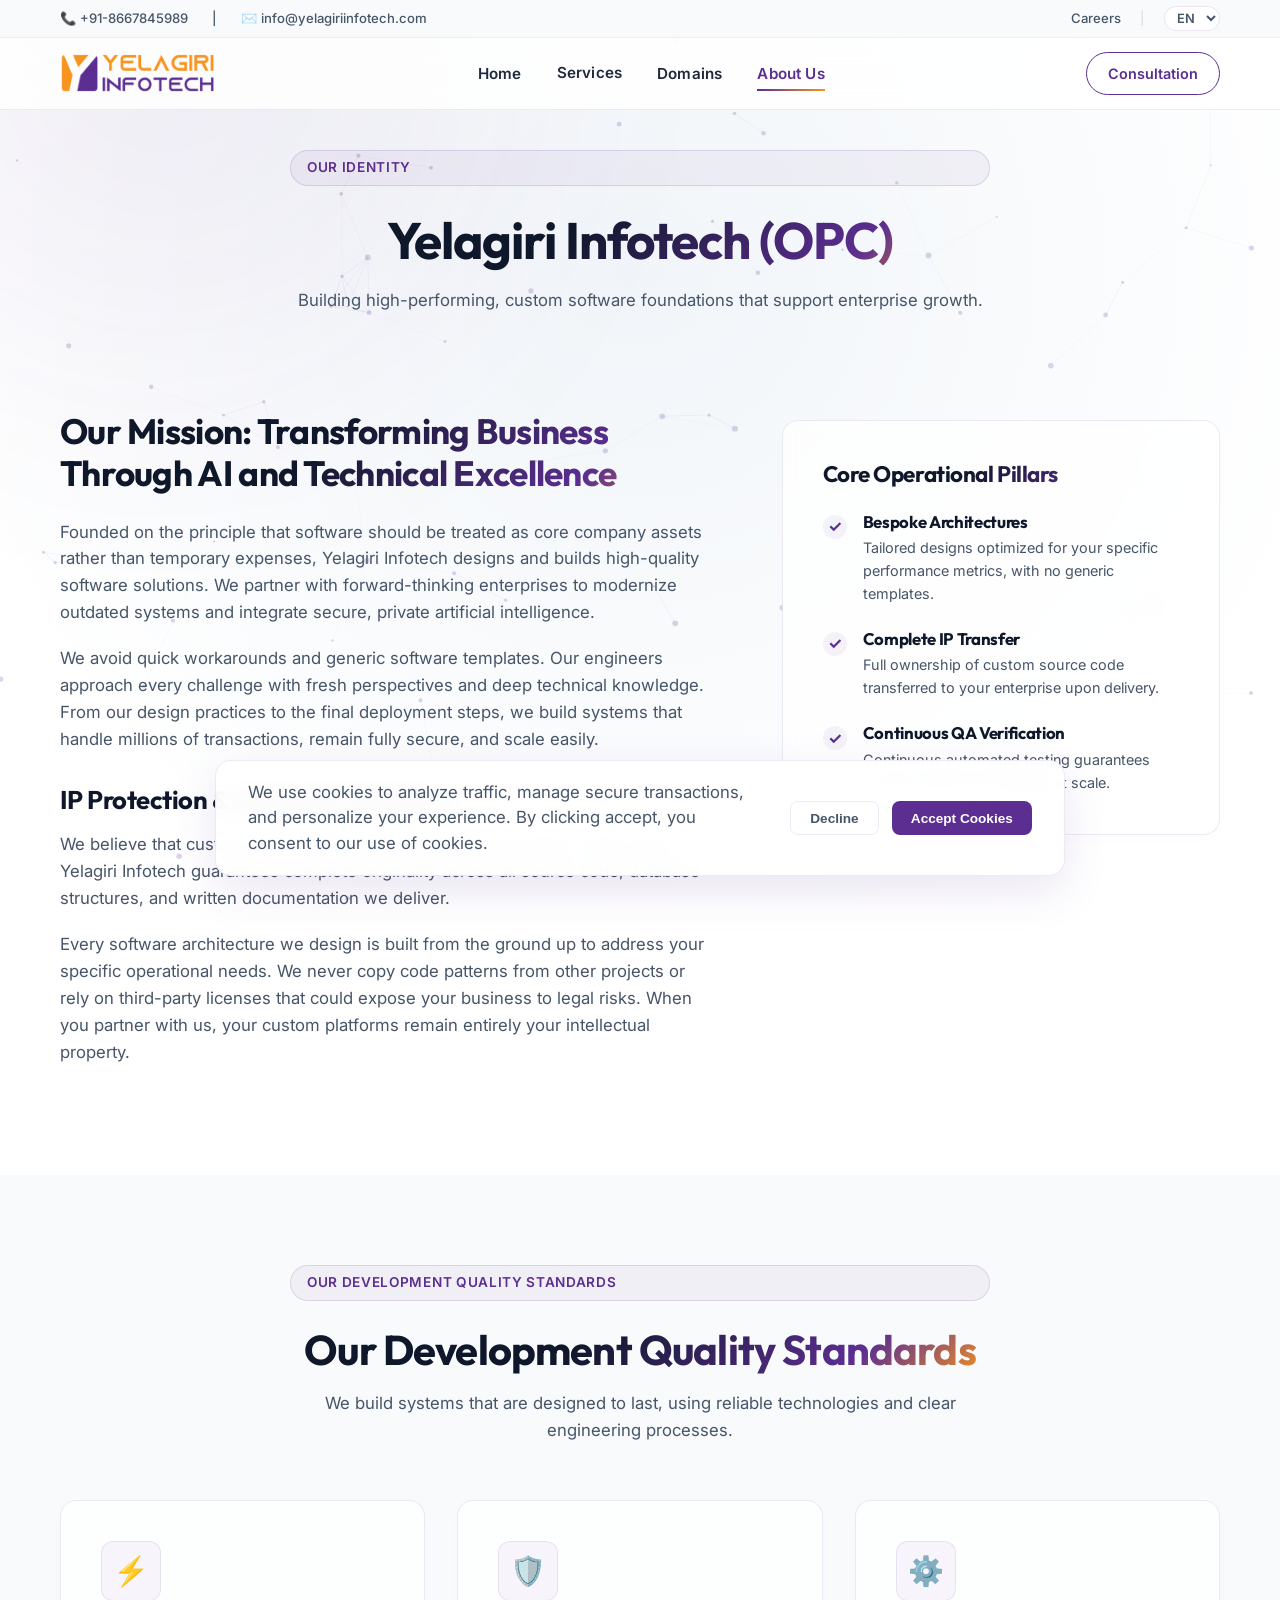
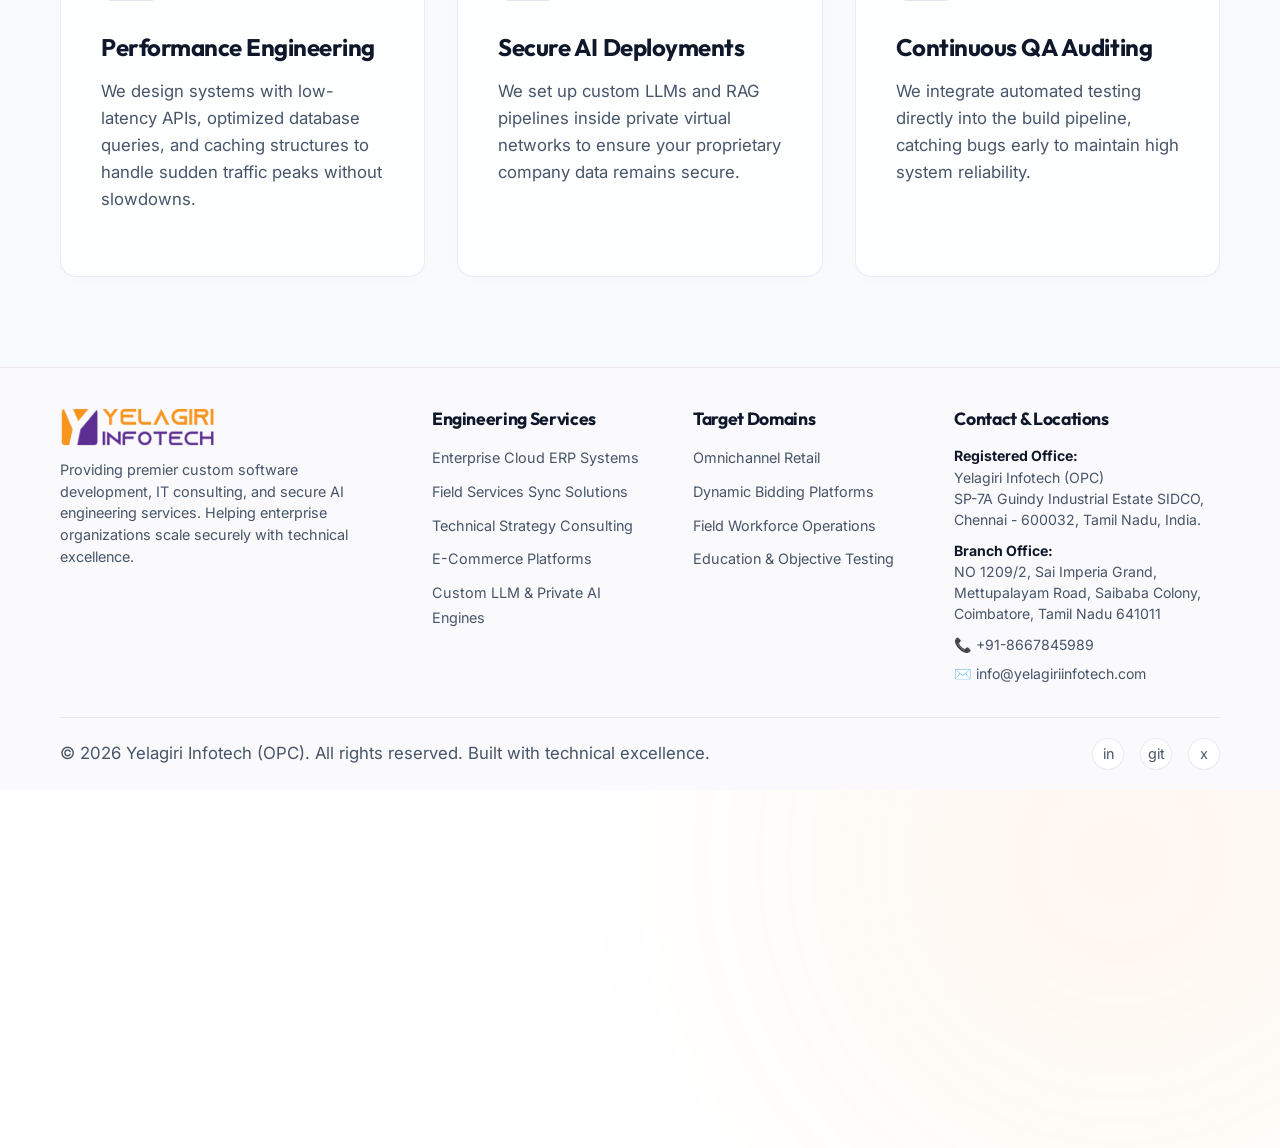
==== commit 347fa7ae: "Add files via upload" ====
--- a/about.html
+++ b/about.html
@@ -24,37 +24,67 @@
     <div class="blur-orb orb-primary"></div>
     <div class="blur-orb orb-secondary"></div>
 
-    <!-- Sticky Navigation Header -->
-    <header class="header-nav" id="mainHeader">
-        <a href="index.html" class="logo" id="headerLogo">
-            <img src="assets/yelagiri-infotech-logo.png" alt="Yelagiri Infotech logo image" class="logo-img" id="headerLogoImg">
-        </a>
-        <nav style="display: flex; align-items: center;">
-            <ul class="nav-links" id="navLinksList">
-                <li><a href="index.html" id="navHome" data-i18n="navHome">Home</a></li>
-                <li><a href="services.html" id="navServices" data-i18n="navServices">Services</a></li>
-                <li><a href="domains.html" id="navDomains" data-i18n="navDomains">Domains</a></li>
-                <li><a href="about.html" id="navAbout" class="active" data-i18n="navAbout">About Us</a></li>
-                <li><a href="contact.html" id="navContact" class="nav-cta" data-i18n="navContact">Consultation</a></li>
-            </ul>
-            <div class="lang-selector-wrapper" id="headerLangWrapper">
-                <select class="lang-select" aria-label="Language selector" id="headerLangSelect">
-                    <option value="en">EN</option>
-                    <option value="fr">FR</option>
-                    <option value="es">ES</option>
-                </select>
-            </div>
-        </nav>
-        <div class="menu-toggle" id="mobileMenuBtn" aria-label="Toggle navigation menu">
-            <span></span>
-            <span></span>
-            <span></span>
-        </div>
-    </header>
+    <!-- Sticky Navigation Header Wrapper -->
+    <div class="header-nav-wrapper" id="mainHeaderWrapper">
+        <!-- Tier 1: Top Utility Bar -->
+        <div class="top-utility-bar" id="topUtilityBar">
+            <div class="utility-container">
+                <div class="utility-left" id="utilityContacts">
+                    <span>📞 +91-8667845989</span>
+                    <span class="divider">|</span>
+                    <span>✉️ info@yelagiriinfotech.com</span>
+                </div>
+                <div class="utility-right" id="utilityActions">
+                    <a href="about.html#careers" id="utilityCareers" data-i18n="navCareers">Careers</a>
+                    <span class="divider">|</span>
+                    <div class="lang-selector-wrapper" id="headerLangWrapper">
+                        <select class="lang-select" aria-label="Language selector" id="headerLangSelect">
+                            <option value="en">EN</option>
+                            <option value="fr">FR</option>
+                            <option value="es">ES</option>
+                        </select>
+                    </div>
+                </div>
+            </div>
+        </div>
+        <!-- Tier 2: Main Navigation Bar -->
+        <div class="main-nav-bar" id="mainNavBar">
+            <div class="nav-container">
+                <a href="index.html" class="logo" id="headerLogo">
+                    <img src="assets/yelagiri-infotech-logo.png" alt="Yelagiri Infotech logo image" class="logo-img" id="headerLogoImg">
+                </a>
+                <nav class="nav-menu" id="mainNavMenu">
+                    <ul class="nav-links" id="navLinksList">
+                        <li><a href="index.html" id="navHome" data-i18n="navHome">Home</a></li>
+                        <li class="has-dropdown" id="navServicesDropdown">
+                            <a href="services.html" id="navServices" data-i18n="navServices">Services <span class="chevron">▼</span></a>
+                            <ul class="dropdown-menu" id="servicesDropdownMenu">
+                                <li><a href="services.html?tab=tab-erp" data-i18n="optErp">Enterprise ERP Systems</a></li>
+                                <li><a href="services.html?tab=tab-field" data-i18n="optField">Field Services Software</a></li>
+                                <li><a href="services.html?tab=tab-strategy" data-i18n="optStrategy">Tech Strategy Consulting</a></li>
+                                <li><a href="services.html?tab=tab-testing" data-i18n="optTesting">E-Commerce Platforms</a></li>
+                                <li><a href="services.html?tab=tab-llm" data-i18n="optLlm">LLM & Generative AI</a></li>
+                            </ul>
+                        </li>
+                        <li><a href="domains.html" id="navDomains" data-i18n="navDomains">Domains</a></li>
+                        <li><a href="about.html" id="navAbout" class="active" data-i18n="navAbout">About Us</a></li>
+                    </ul>
+                </nav>
+                <div class="nav-actions" id="navActionsWrapper">
+                    <a href="contact.html" class="btn-nav-cta" id="navContact" data-i18n="navContact">Consultation</a>
+                    <div class="menu-toggle" id="mobileMenuBtn" aria-label="Toggle navigation menu">
+                        <span></span>
+                        <span></span>
+                        <span></span>
+                    </div>
+                </div>
+            </div>
+        </div>
+    </div>
 
     <main>
         <!-- Page Header -->
-        <section class="section" style="padding-top: 140px; padding-bottom: 40px;">
+        <section class="section" style="padding-top: 150px; padding-bottom: 40px;">
             <div class="container">
                 <div class="section-header">
                     <div class="badge" id="aboutBadge" data-i18n="aboutHeadBadge">Our Identity</div>
@@ -167,7 +197,7 @@
                         <li><a href="services.html?tab=tab-erp" id="fLinkERP" data-i18n="optErp">Enterprise ERP Systems</a></li>
                         <li><a href="services.html?tab=tab-field" id="fLinkField" data-i18n="optField">Field Services Software</a></li>
                         <li><a href="services.html?tab=tab-strategy" id="fLinkStrategy" data-i18n="optStrategy">Tech Strategy Consulting</a></li>
-                        <li><a href="services.html?tab=tab-testing" id="fLinkTesting" data-i18n="optTesting">E-Commerce Platform</a></li>
+                        <li><a href="services.html?tab=tab-testing" id="fLinkTesting" data-i18n="optTesting">E-Commerce Platforms</a></li>
                         <li><a href="services.html?tab=tab-llm" id="fLinkLlm" data-i18n="optLlm">LLM & Generative AI</a></li>
                     </ul>
                 </div>
@@ -181,16 +211,24 @@
                     </ul>
                 </div>
                 <div>
-                    <h3 class="footer-title" data-i18n="footerNewsletterTitle">Stay Updated</h3>
-                    <p class="footer-newsletter-p" data-i18n="footerNewsletterP">Subscribe to our newsletter for insights on IT strategy and AI engineering trends.</p>
-                    <form class="newsletter-form" id="newsletterForm" onsubmit="event.preventDefault(); alert('Thank you for subscribing to Yelagiri Infotech insights!'); this.reset();">
-                        <input type="email" class="newsletter-input" data-i18n="footerNewsletterPlaceholder" placeholder="Enter business email" required aria-label="Business email address">
-                        <button type="submit" class="newsletter-btn" id="newsletterSubmit" data-i18n="footerNewsletterBtn">Join</button>
-                    </form>
+                    <h3 class="footer-title">Contact & Locations</h3>
+                    <ul class="footer-links" id="footerContactInfo" style="font-size: 0.88rem; line-height: 1.5; color: var(--text-muted); list-style: none;">
+                        <li style="margin-bottom: 0.6rem;">
+                            <strong style="color: var(--text-dark);" data-i18n="addressRegisteredLabel">Registered Office:</strong><br>
+                            Yelagiri Infotech (OPC)<br>
+                            SP-7A Guindy Industrial Estate SIDCO, Chennai - 600032, Tamil Nadu, India.
+                        </li>
+                        <li style="margin-bottom: 0.6rem;">
+                            <strong style="color: var(--text-dark);" data-i18n="addressBranchLabel">Branch Office:</strong><br>
+                            NO 1209/2, Sai Imperia Grand, Mettupalayam Road, Saibaba Colony, Coimbatore, Tamil Nadu 641011
+                        </li>
+                        <li style="margin-top: 0.4rem;">📞 +91-8667845989</li>
+                        <li>✉️ info@yelagiriinfotech.com</li>
+                    </ul>
                 </div>
             </div>
             <div class="footer-bottom">
-                <p>&copy; 2026 Yelagiri Infotech. All rights reserved. Built with technical excellence.</p>
+                <p data-i18n="footerCopyright">&copy; 2026 Yelagiri Infotech (OPC). All rights reserved. Built with technical excellence.</p>
                 <div class="social-links">
                     <a href="https://linkedin.com" target="_blank" rel="noopener" class="social-link" id="socLinkedin" aria-label="Yelagiri Infotech LinkedIn profile">in</a>
                     <a href="https://github.com" target="_blank" rel="noopener" class="social-link" id="socGithub" aria-label="Yelagiri Infotech GitHub workspace">git</a>
--- a/style.css
+++ b/style.css
@@ -70,7 +70,7 @@
     z-index: -1;
     filter: blur(140px);
     pointer-events: none;
-    opacity: 0.08; /* Softened for light mode */
+    opacity: 0.08;
 }
 
 .orb-primary {
@@ -134,29 +134,120 @@
     font-weight: 400;
 }
 
-/* --- Premium Navigation Header --- */
-.header-nav {
+/* --- Premium HubSpot-Inspired Multi-Tier Header --- */
+.header-nav-wrapper {
     position: fixed;
     top: 0;
     left: 0;
     width: 100%;
-    height: 80px;
+    z-index: 1000;
+    display: flex;
+    flex-direction: column;
+    transition: var(--transition-medium);
+}
+
+/* Tier 1: Top Utility Bar */
+.top-utility-bar {
+    background: #f8fafc;
+    border-bottom: 1px solid rgba(92, 46, 145, 0.06);
+    font-size: 0.82rem;
+    padding: 6px 0;
+    transition: transform 0.3s ease, height 0.3s ease, padding 0.3s ease, opacity 0.3s ease;
+    width: 100%;
+    opacity: 1;
+}
+
+.utility-container {
     display: flex;
     justify-content: space-between;
     align-items: center;
-    padding: 0 8%;
-    background: rgba(255, 255, 255, 0.8);
+    max-width: 1200px;
+    margin: 0 auto;
+    padding: 0 20px;
+}
+
+.utility-left {
+    display: flex;
+    gap: 1.5rem;
+    color: var(--text-muted);
+    font-weight: 500;
+}
+
+.utility-left a {
+    color: var(--text-muted);
+    text-decoration: none;
+    transition: var(--transition-fast);
+}
+
+.utility-left a:hover {
+    color: var(--color-primary);
+}
+
+.utility-right {
+    display: flex;
+    gap: 1.2rem;
+    align-items: center;
+    color: var(--text-muted);
+    font-weight: 500;
+}
+
+.utility-right a {
+    color: var(--text-muted);
+    text-decoration: none;
+    transition: var(--transition-fast);
+}
+
+.utility-right a:hover {
+    color: var(--color-primary);
+}
+
+.utility-right .divider {
+    color: rgba(92, 46, 145, 0.15);
+}
+
+/* Language Selector */
+.lang-selector-wrapper {
+    display: flex;
+    align-items: center;
+}
+
+.lang-select {
+    background: #ffffff;
+    border: 1px solid rgba(92, 46, 145, 0.12);
+    border-radius: 20px;
+    padding: 3px 8px;
+    color: var(--text-muted);
+    font-family: var(--font-body);
+    font-size: 0.8rem;
+    font-weight: 600;
+    cursor: pointer;
+    outline: none;
+    transition: var(--transition-fast);
+}
+
+.lang-select:hover {
+    border-color: var(--color-primary);
+    color: var(--color-primary);
+}
+
+/* Tier 2: Main Navigation Bar */
+.main-nav-bar {
+    background: rgba(255, 255, 255, 0.85);
     backdrop-filter: blur(12px);
     -webkit-backdrop-filter: blur(12px);
     border-bottom: 1px solid var(--border-card);
-    z-index: 1000;
+    padding: 14px 0;
     transition: var(--transition-medium);
-}
-
-.header-nav.scrolled {
-    height: 70px;
-    background: rgba(255, 255, 255, 0.95);
-    box-shadow: 0 10px 30px rgba(92, 46, 145, 0.05);
+    width: 100%;
+}
+
+.nav-container {
+    display: flex;
+    justify-content: space-between;
+    align-items: center;
+    max-width: 1200px;
+    margin: 0 auto;
+    padding: 0 20px;
 }
 
 .logo {
@@ -176,6 +267,12 @@
     transform: scale(1.02);
 }
 
+/* Nav Menu and Dropdown links */
+.nav-menu {
+    display: flex;
+    align-items: center;
+}
+
 .nav-links {
     display: flex;
     list-style: none;
@@ -187,14 +284,14 @@
     text-decoration: none;
     color: var(--text-main);
     font-size: 0.95rem;
-    font-weight: 500;
-    letter-spacing: 0.02em;
+    font-weight: 600;
+    letter-spacing: 0.01em;
     transition: var(--transition-fast);
     position: relative;
-    padding: 5px 0;
-}
-
-.nav-links a::after {
+    padding: 8px 0;
+}
+
+.nav-links > li > a::after {
     content: '';
     position: absolute;
     bottom: 0;
@@ -205,69 +302,115 @@
     transition: var(--transition-medium);
 }
 
-.nav-links a:hover {
-    color: var(--color-primary);
-}
-
-.nav-links a:hover::after,
-.nav-links a.active::after {
+.nav-links > li > a:hover {
+    color: var(--color-primary);
+}
+
+.nav-links > li > a:hover::after,
+.nav-links > li > a.active::after {
     width: 100%;
 }
 
-.nav-links a.active {
-    color: var(--color-primary);
-    font-weight: 600;
-}
-
-.nav-cta {
+.nav-links > li > a.active {
+    color: var(--color-primary);
+}
+
+/* Dropdown Menu CSS */
+.has-dropdown {
+    position: relative;
+}
+
+.has-dropdown > a {
+    display: flex;
+    align-items: center;
+    gap: 6px;
+}
+
+.chevron {
+    font-size: 0.65rem;
+    transition: transform 0.3s ease;
+    display: inline-block;
+    color: var(--text-muted);
+}
+
+.has-dropdown:hover .chevron {
+    transform: rotate(180deg);
+    color: var(--color-primary);
+}
+
+.dropdown-menu {
+    position: absolute;
+    top: 100%;
+    left: 50%;
+    transform: translateX(-50%) translateY(15px);
+    background: #ffffff;
+    border: 1px solid var(--border-card);
+    border-radius: 12px;
+    box-shadow: 0 12px 35px rgba(92, 46, 145, 0.08);
+    padding: 0.8rem 0;
+    list-style: none;
+    width: 260px;
+    opacity: 0;
+    pointer-events: none;
+    transition: opacity 0.3s ease, transform 0.3s ease;
+    z-index: 1010;
+}
+
+.has-dropdown:hover .dropdown-menu {
+    opacity: 1;
+    pointer-events: auto;
+    transform: translateX(-50%) translateY(6px);
+}
+
+.dropdown-menu li {
+    width: 100%;
+}
+
+.dropdown-menu a {
+    display: block;
     padding: 0.6rem 1.4rem;
+    color: var(--text-main);
+    font-size: 0.9rem;
+    font-weight: 500;
+    text-decoration: none;
+    transition: var(--transition-fast);
+}
+
+.dropdown-menu a:hover {
+    background: #fbfbfe;
+    color: var(--color-primary);
+    padding-left: 1.7rem;
+}
+
+.dropdown-menu a::after {
+    display: none !important;
+}
+
+/* Header CTAs */
+.nav-actions {
+    display: flex;
+    align-items: center;
+    gap: 1rem;
+}
+
+.btn-nav-cta {
+    padding: 0.55rem 1.3rem;
     border-radius: 30px;
     border: 1px solid var(--color-primary);
     background: transparent;
     color: var(--color-primary) !important;
     font-weight: 600 !important;
-}
-
-.nav-cta:hover {
+    text-decoration: none;
+    font-size: 0.9rem;
+    transition: var(--transition-medium);
+}
+
+.btn-nav-cta:hover {
     background: linear-gradient(135deg, var(--color-primary), var(--color-secondary));
     color: #ffffff !important;
     border-color: transparent;
-    transform: translateY(-2px);
+    transform: translateY(-1.5px);
     box-shadow: var(--glow-primary);
-}
-
-.nav-cta::after {
-    display: none !important;
-}
-
-/* Language Switcher Styling */
-.lang-selector-wrapper {
-    display: flex;
-    align-items: center;
-    margin-left: 0.5rem;
-}
-
-.lang-select {
-    background: #ffffff;
-    border: 1px solid var(--border-card);
-    border-radius: 20px;
-    padding: 5px 10px;
-    color: var(--text-main);
-    font-family: var(--font-body);
-    font-size: 0.85rem;
-    font-weight: 500;
-    cursor: pointer;
-    outline: none;
-    transition: var(--transition-fast);
-}
-
-.lang-select:hover {
-    border-color: var(--color-primary);
-}
-
-.lang-select:focus {
-    border-color: var(--color-primary);
-    box-shadow: 0 0 0 2px rgba(92, 46, 145, 0.1);
 }
 
 .menu-toggle {
@@ -285,6 +428,21 @@
     transition: var(--transition-fast);
 }
 
+/* Sticky Scroll State */
+.header-nav-wrapper.scrolled .top-utility-bar {
+    transform: translateY(-100%);
+    height: 0;
+    padding: 0;
+    opacity: 0;
+    border-bottom-color: transparent;
+}
+
+.header-nav-wrapper.scrolled .main-nav-bar {
+    background: rgba(255, 255, 255, 0.95);
+    box-shadow: 0 8px 30px rgba(92, 46, 145, 0.04);
+    padding: 10px 0;
+}
+
 /* --- Container Details --- */
 .container {
     max-width: 1200px;
@@ -294,10 +452,10 @@
 
 /* --- Hero Section Styling --- */
 .hero-sec {
-    min-height: 90vh;
-    display: flex;
-    align-items: center;
-    padding-top: 100px;
+    min-height: 85vh;
+    display: flex;
+    align-items: center;
+    padding-top: 150px; /* Shifted down to accommodate HubSpot header heights */
     position: relative;
 }
 
@@ -463,14 +621,14 @@
 
 /* --- Sections Common Structure --- */
 .section {
-    padding: 100px 0;
+    padding: 90px 0;
     position: relative;
 }
 
 .section-header {
     text-align: center;
     max-width: 700px;
-    margin: 0 auto 4rem auto;
+    margin: 0 auto 3.5rem auto;
 }
 
 .section-header .badge {
@@ -592,7 +750,7 @@
     background: var(--bg-section-alt);
     border-top: 1px solid var(--border-card);
     border-bottom: 1px solid var(--border-card);
-    padding: 60px 0;
+    padding: 50px 0;
 }
 
 .stats-grid {
@@ -745,7 +903,7 @@
     justify-content: center;
     gap: 1rem;
     list-style: none;
-    margin-bottom: 3.5rem;
+    margin-bottom: 3rem;
     flex-wrap: wrap;
 }
 
@@ -955,18 +1113,18 @@
     color: var(--text-muted);
 }
 
-/* --- Premium Footer --- */
+/* --- Premium Footer (Whitespace Truncated & Spacing Optimized) --- */
 .footer {
-    background: #FAF9FC; /* Very soft purple-white */
+    background: #FAF9FC; 
     border-top: 1px solid var(--border-card);
-    padding: 80px 0 30px 0;
+    padding: 40px 0 20px 0; /* Truncated padding from 80px to 40px */
 }
 
 .footer-grid {
     display: grid;
     grid-template-columns: 1.5fr 1fr 1fr 1.2fr;
-    gap: 4rem;
-    margin-bottom: 50px;
+    gap: 2.5rem; /* Reduced gap from 4rem */
+    margin-bottom: 25px; /* Reduced margin from 50px */
 }
 
 .footer-logo-desc {
@@ -975,15 +1133,15 @@
 }
 
 .footer-desc {
-    margin-top: 1.2rem;
-    font-size: 0.95rem;
-    line-height: 1.6;
+    margin-top: 0.8rem; /* Reduced from 1.2rem */
+    font-size: 0.9rem;
+    line-height: 1.5;
     color: var(--text-muted);
 }
 
 .footer-title {
-    font-size: 1.15rem;
-    margin-bottom: 1.5rem;
+    font-size: 1.1rem;
+    margin-bottom: 1rem; /* Reduced from 1.5rem */
     color: var(--text-dark);
     font-weight: 700;
 }
@@ -993,24 +1151,24 @@
 }
 
 .footer-links li {
-    margin-bottom: 0.8rem;
+    margin-bottom: 0.5rem; /* Reduced from 0.8rem */
 }
 
 .footer-links a {
     text-decoration: none;
     color: var(--text-muted);
-    font-size: 0.95rem;
+    font-size: 0.9rem;
     transition: var(--transition-fast);
 }
 
 .footer-links a:hover {
     color: var(--color-primary);
-    padding-left: 5px;
+    padding-left: 4px;
 }
 
 .footer-newsletter-p {
-    font-size: 0.9rem;
-    margin-bottom: 1rem;
+    font-size: 0.88rem;
+    margin-bottom: 0.8rem;
     color: var(--text-muted);
 }
 
@@ -1024,9 +1182,9 @@
     background: #ffffff;
     border: 1px solid var(--border-card);
     border-radius: 8px;
-    padding: 0.65rem 1rem;
+    padding: 0.55rem 0.85rem;
     color: var(--text-main);
-    font-size: 0.9rem;
+    font-size: 0.88rem;
 }
 
 .newsletter-input:focus {
@@ -1035,7 +1193,7 @@
 }
 
 .newsletter-btn {
-    padding: 0.65rem 1.2rem;
+    padding: 0.55rem 1rem;
     border: none;
     border-radius: 8px;
     background: linear-gradient(135deg, var(--color-primary), var(--color-secondary));
@@ -1052,22 +1210,22 @@
 
 .footer-bottom {
     border-top: 1px solid var(--border-card);
-    padding-top: 30px;
+    padding-top: 20px; /* Reduced from 30px */
     display: flex;
     justify-content: space-between;
     align-items: center;
     color: var(--text-muted);
-    font-size: 0.85rem;
+    font-size: 0.82rem;
 }
 
 .social-links {
     display: flex;
-    gap: 1.2rem;
+    gap: 1rem;
 }
 
 .social-link {
-    width: 36px;
-    height: 36px;
+    width: 32px; /* Reduced from 36px */
+    height: 32px;
     border-radius: 50%;
     border: 1px solid var(--border-card);
     background: #ffffff;
@@ -1075,7 +1233,7 @@
     align-items: center;
     justify-content: center;
     color: var(--text-muted);
-    font-size: 1rem;
+    font-size: 0.9rem;
     text-decoration: none;
     transition: var(--transition-medium);
 }
@@ -1084,7 +1242,7 @@
     color: var(--color-primary);
     border-color: var(--color-primary);
     background: rgba(92, 46, 145, 0.04);
-    transform: translateY(-3px);
+    transform: translateY(-2px);
 }
 
 /* --- Cookie Consent Banner Styling --- */
@@ -1099,11 +1257,11 @@
     border: 1px solid var(--border-card);
     box-shadow: 0 15px 45px rgba(92, 46, 145, 0.12);
     border-radius: 16px;
-    padding: 1.5rem 2.2rem;
+    padding: 1.2rem 2rem;
     display: flex;
     justify-content: space-between;
     align-items: center;
-    gap: 2.5rem;
+    gap: 2rem;
     z-index: 9999;
     backdrop-filter: blur(12px);
     -webkit-backdrop-filter: blur(12px);
@@ -1115,7 +1273,7 @@
 }
 
 .cookie-content {
-    font-size: 0.92rem;
+    font-size: 0.9rem;
     color: var(--text-muted);
     line-height: 1.5;
 }
@@ -1132,7 +1290,7 @@
 }
 
 .cookie-btn {
-    padding: 0.6rem 1.4rem;
+    padding: 0.55rem 1.2rem;
     font-size: 0.85rem;
     font-weight: 600;
     border-radius: 8px;
@@ -1164,8 +1322,8 @@
 
 /* --- Responsive Adaptations --- */
 @media (max-width: 1024px) {
-    .header-nav {
-        padding: 0 5%;
+    .header-nav-wrapper {
+        padding: 0;
     }
     .hero-grid {
         gap: 2rem;
@@ -1175,44 +1333,73 @@
     }
     .footer-grid {
         grid-template-columns: repeat(2, 1fr);
-        gap: 3rem;
+        gap: 2rem;
     }
 }
 
 @media (max-width: 768px) {
+    .top-utility-bar {
+        display: none; /* Hide top bar on mobile */
+    }
+    
+    .main-nav-bar {
+        padding: 10px 0;
+        background: #ffffff;
+    }
+    
     .menu-toggle {
         display: flex;
     }
     
     .nav-links {
         position: fixed;
-        top: 80px;
+        top: 60px; /* Adapts to collapsed main nav bar */
         left: -100%;
         width: 100%;
-        height: calc(100vh - 80px);
-        background: rgba(255, 255, 255, 0.98);
-        backdrop-filter: blur(20px);
+        height: calc(100vh - 60px);
+        background: #ffffff;
         flex-direction: column;
-        justify-content: center;
-        gap: 2rem;
+        justify-content: flex-start;
+        padding-top: 3rem;
+        gap: 1.5rem;
         transition: var(--transition-medium);
         z-index: 999;
         border-top: 1px solid var(--border-card);
+        overflow-y: auto;
     }
     
     .nav-links.active {
         left: 0;
     }
     
-    .lang-selector-wrapper {
-        margin-left: 0;
-        margin-top: 0.5rem;
+    .has-dropdown:hover .dropdown-menu {
+        position: static;
+        opacity: 1;
+        pointer-events: auto;
+        transform: none;
+        box-shadow: none;
+        border: none;
+        padding: 0.5rem 0 0 1rem;
+        width: 100%;
+        text-align: center;
+        background: #fafafc;
+    }
+    
+    .dropdown-menu a {
+        padding: 0.5rem 1rem;
+    }
+    
+    .dropdown-menu a:hover {
+        padding-left: 1rem;
+    }
+    
+    .hero-sec {
+        padding-top: 100px;
     }
     
     .hero-grid {
         grid-template-columns: 1fr;
         text-align: center;
-        padding-top: 40px;
     }
     
     .badge {
@@ -1229,7 +1416,7 @@
     
     .stats-grid {
         grid-template-columns: repeat(2, 1fr);
-        gap: 3rem;
+        gap: 2.5rem;
     }
     
     .domain-grid {
@@ -1258,14 +1445,20 @@
     
     .footer-grid {
         grid-template-columns: 1fr;
-        gap: 2.5rem;
+        gap: 2rem;
+    }
+    
+    .footer-bottom {
+        flex-direction: column;
+        gap: 1rem;
+        text-align: center;
     }
     
     .cookie-banner {
         flex-direction: column;
         gap: 1.2rem;
         text-align: center;
-        padding: 1.5rem;
+        padding: 1.2rem;
     }
     
     .cookie-btns {
